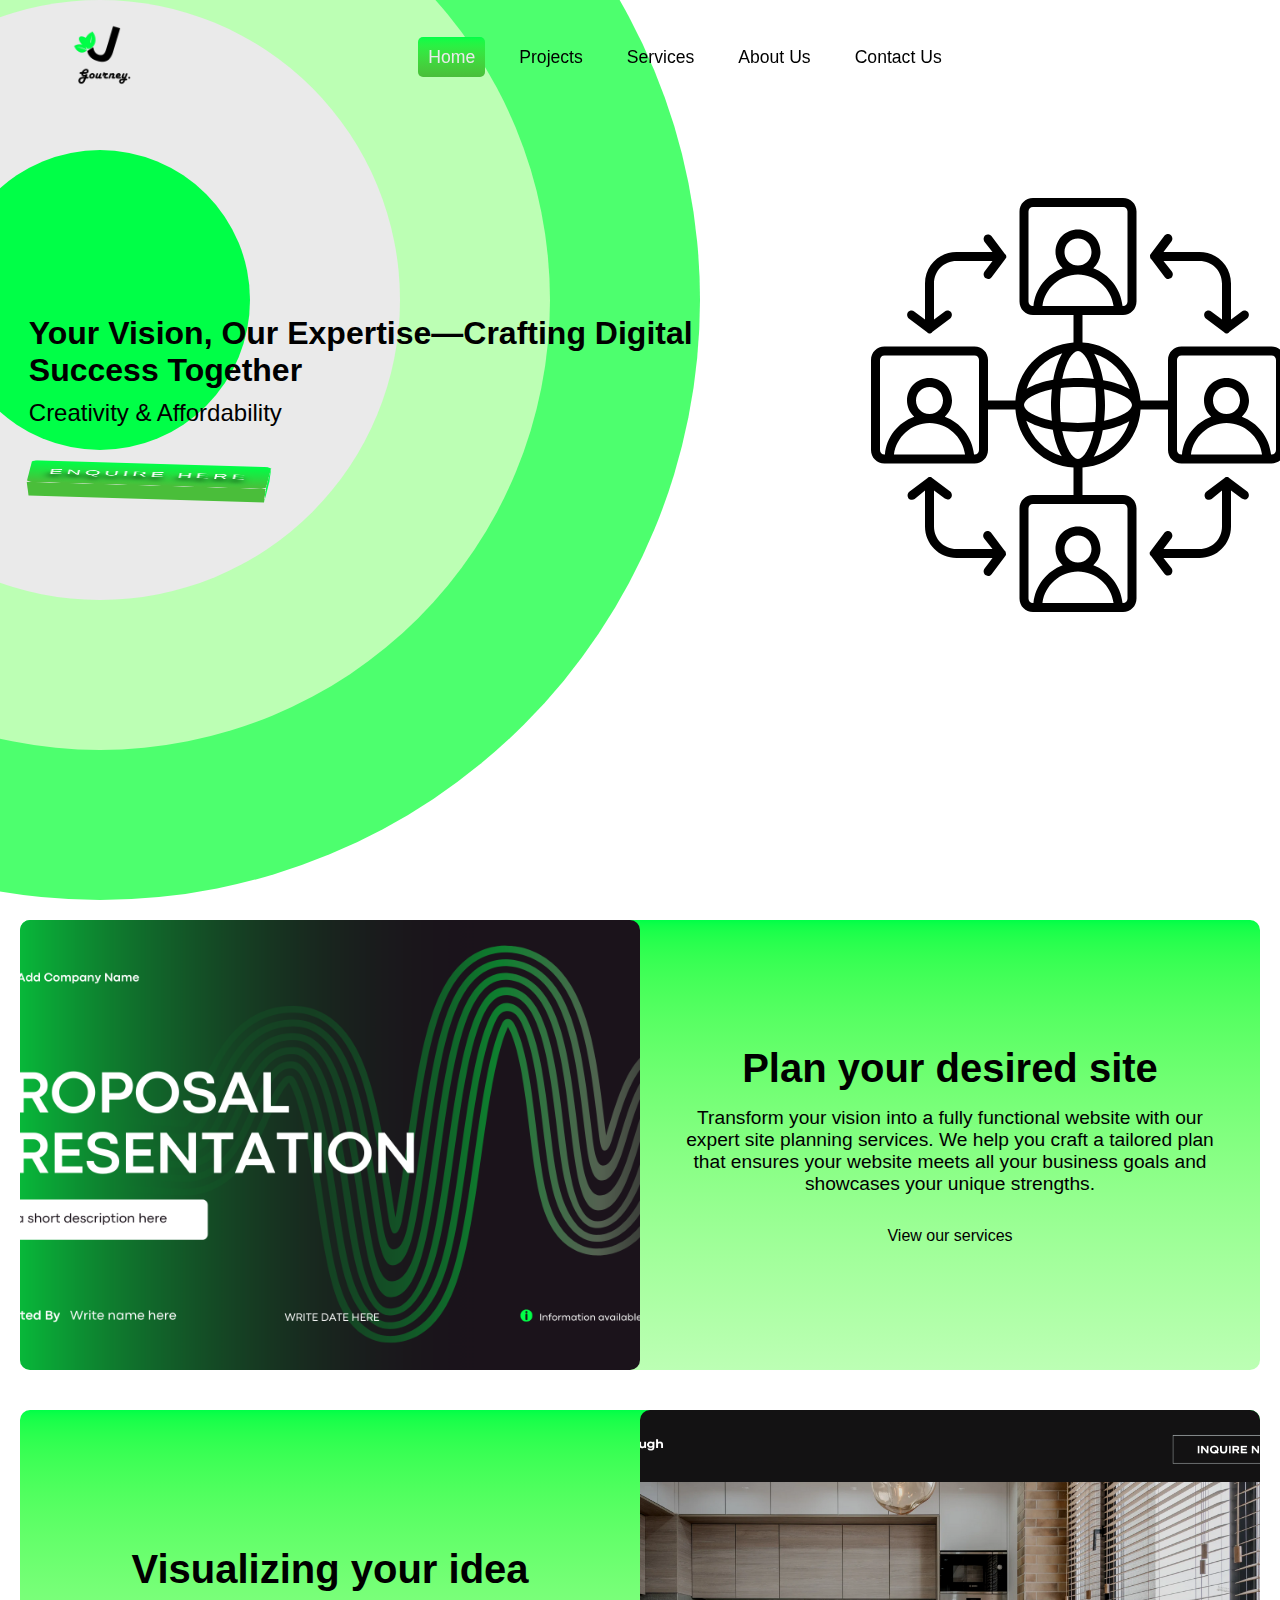
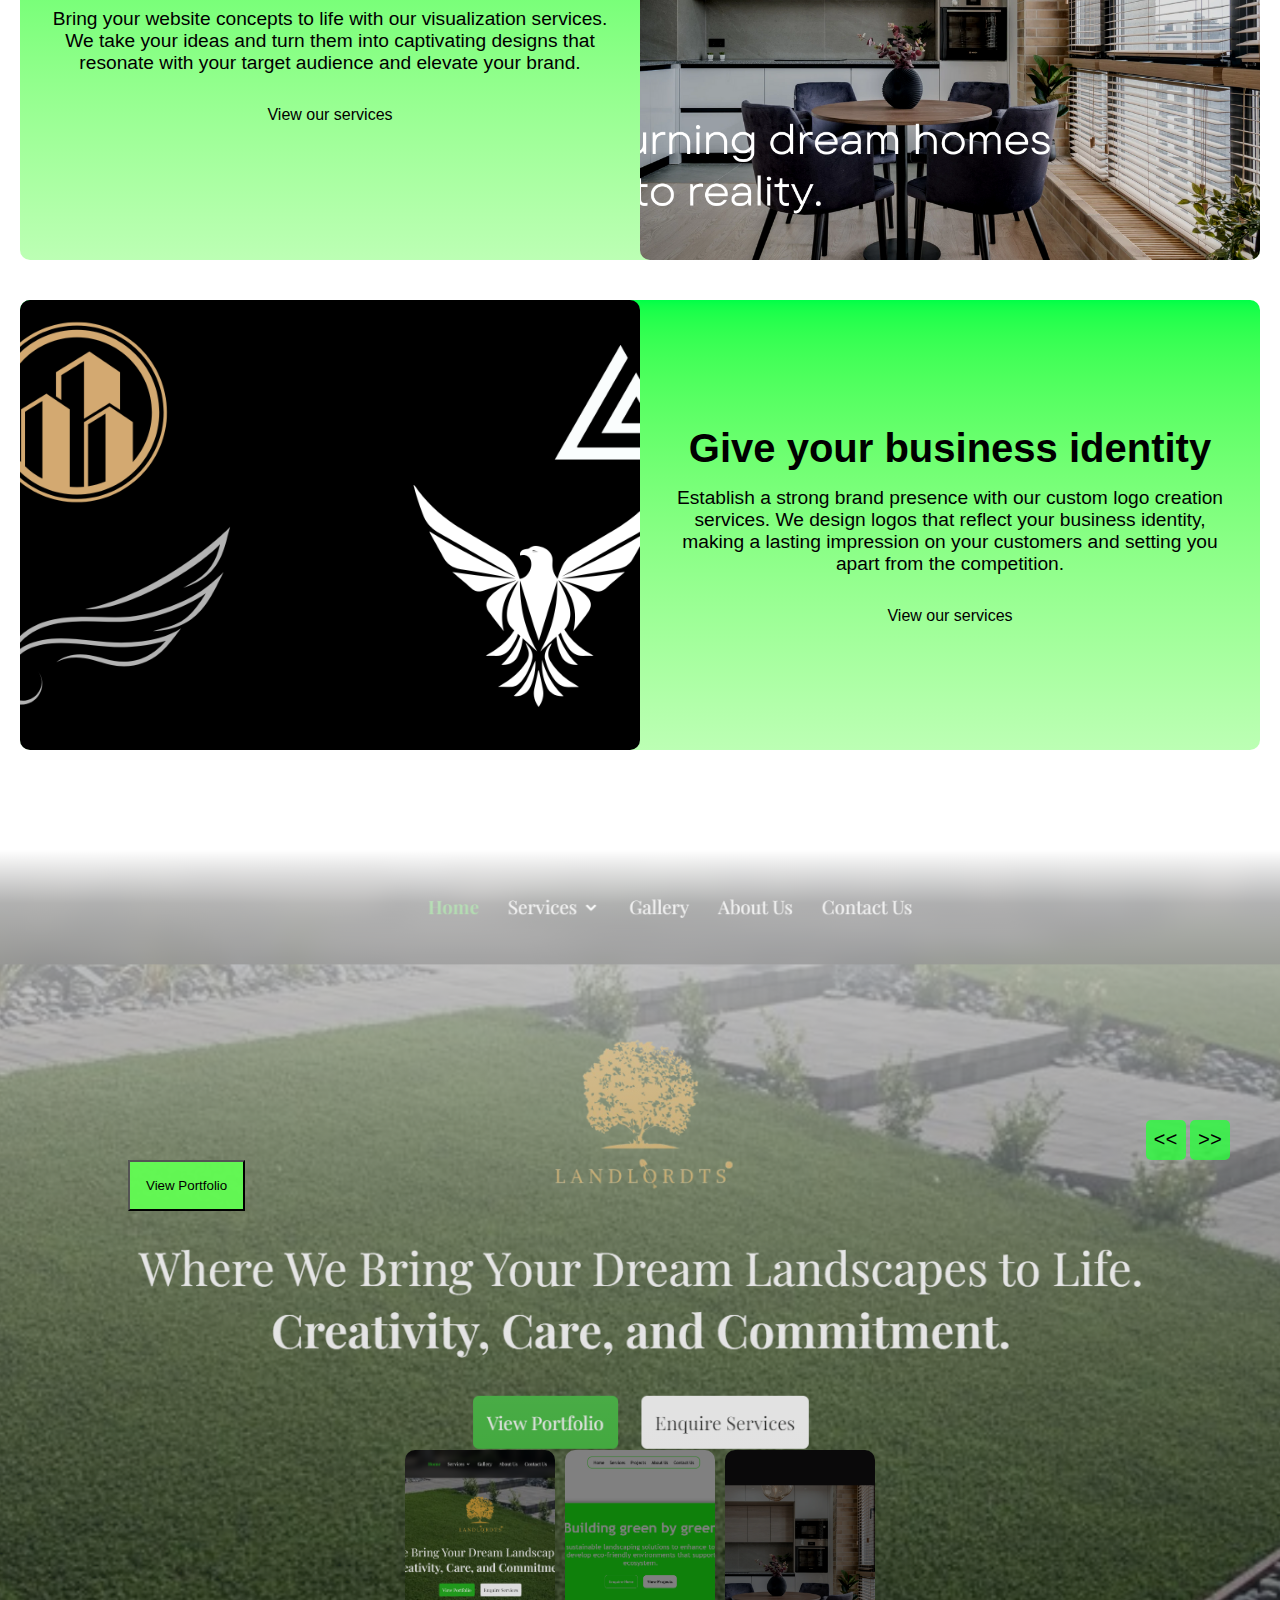
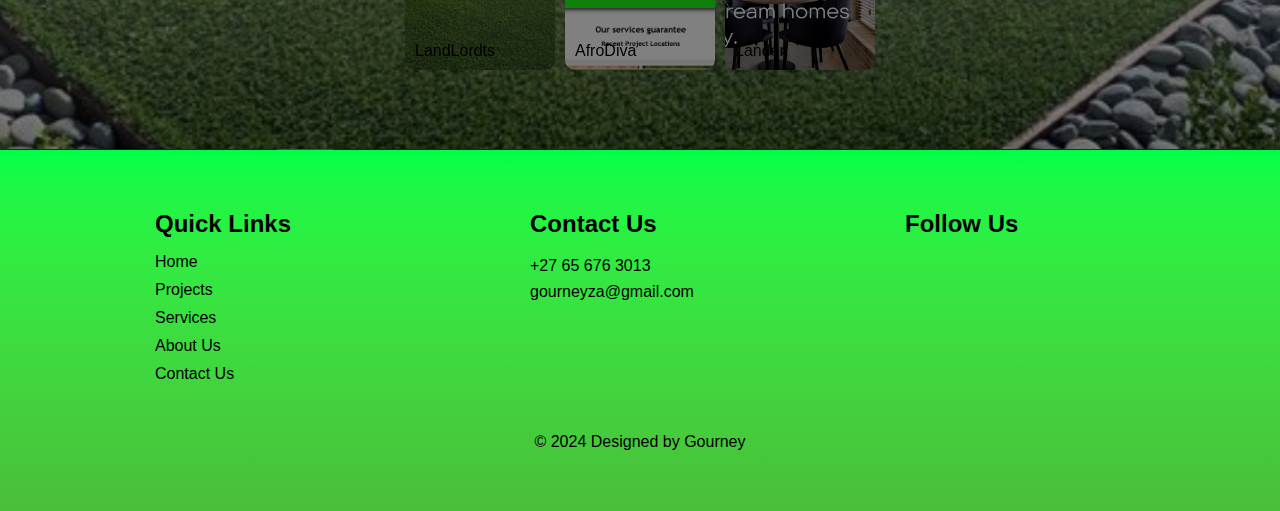
==== index.html @ 9d71a281 "first commit" ====
<!DOCTYPE html>
<html lang="en">

<head>
    <meta charset="UTF-8">
    <meta name="viewport" content="width=device-width, initial-scale=1.0">
    <title>Gourney | Home</title>

    <link rel="stylesheet" href="styles/styles.css">
    <link rel="stylesheet" href="styles/slider.css">
    <link rel="stylesheet" href="styles/circle.css">
    <link rel="shortcut icon" href="/images/favicon.ico" type="image/x-icon">
    <link rel="preconnect" href="https://fonts.googleapis.com">
    <link rel="preconnect" href="https://fonts.gstatic.com" crossorigin>
    <link
        href="https://fonts.googleapis.com/css2?family=Inter:ital,opsz,wght@0,14..32,100..900;1,14..32,100..900&display=swap"
        rel="stylesheet">
    <link rel="stylesheet" href="https://cdnjs.cloudflare.com/ajax/libs/font-awesome/6.6.0/css/all.min.css"
        integrity="sha512-Kc323vGBEqzTmouAECnVceyQqyqdsSiqLQISBL29aUW4U/M7pSPA/gEUZQqv1cwx4OnYxTxve5UMg5GT6L4JJg=="
        crossorigin="anonymous" referrerpolicy="no-referrer" />

</head>

<body>
    <div class="bg-circle">
        <div id="circle-small"></div>
        <div id="circle-medium"></div>
        <div id="circle-large"></div>
        <div id="circle-xlarge"></div>
    </div>


    <header id="navbar">
    </header>

    <section class="hero-section">
        <main>
            <h1>Your Vision, Our Expertise—Crafting Digital <br>Success Together</h1>
            <p>Creativity & Affordability</p>
            <a href="pages/contact.html"><button class="btn">Enquire Here</button></a>
        </main>
        <div class="hero-slide">
            <img src="images/hero-img.svg" alt="">
        </div>
    </section>

    <section>

    </section>
    <section class="offer-section">
        <main class="offer-column">
            <div class="offer-item">
                <img src="images/proposals.png" alt="">
                <div class="offer-text">
                    <h1>Plan your desired site</h1>
                    <p>Transform your vision into a fully functional website with our expert site planning services. We help you craft a tailored plan that ensures your website meets all your business goals and showcases your unique strengths.</p>
                    <div class="offerbtn"><a href="pages/service.html">View our services</a></div>
                </div>
            </div>
            <div class="offer-item">
                <div class="offer-text">
                    <h1>Visualizing your idea</h1>
                    <p>Bring your website concepts to life with our visualization services. We take your ideas and turn them into captivating designs that resonate with your target audience and elevate your brand.</p>
                    <div class="offerbtn"><a href="pages/service.html">View our services</a></div>
                </div>
                <img src="images/1.png" alt="">

            </div>
            <div class="offer-item">
                <img src="images/logocreation.png" alt="">
                <div class="offer-text">
                    <h1>Give your business identity</h1>
                    <p>Establish a strong brand presence with our custom logo creation services. We design logos that reflect your business identity, making a lasting impression on your customers and setting you apart from the competition.</p>
                    <div class="offerbtn"><a href="pages/service.html">View our services</a></div>
                </div>
            </div>

        </main>
    </section>

    <section class="portfolio-section">
        <!-- slider -->

        <div class="slider">
     <!-- list Items -->
            <div class="list">
                <div class="item active">
                    <img src="images/home-slide1.png">
                    <div class="content">
                        <p>Full Stack Website</p>
                        <h2>LandLordts</h2>
                        <a href="pages/projects.html#project-grid-section" style="text-decoration: none; color: black;"><button style="margin-top: 20px; padding: 1rem; background-color: rgba(97, 255, 83, 0.933);">View Portfolio</button></a>
                    </div>
                </div>
                <div class="item">
                    <img src="images/2.png">
                    <div class="content">
                        <p>Standard Website</p>
                        <h2>Lander</h2>
                        <a href="pages/projects.html#project-grid-section" style="text-decoration: none; color: black;"><button style="margin-top: 20px; padding: 1rem; background-color: rgba(97, 255, 83, 0.933);">View Portfolio</button></a>
                    </div>
                </div>
                <div class="item">
                    <img src="images/1.png">
                    <div class="content">
                        <p>Web Design</p>
                        <h2>Winslough</h2>
                        <a href="pages/projects.html#project-grid-section" style="text-decoration: none; color: black;"><button style="margin-top: 20px; padding: 1rem; background-color: rgba(97, 255, 83, 0.933);">View Portfolio</button></a>
                    </div>
                </div>

            </div>
            <!-- button arrows -->
            <div class="arrows">
                <button id="prev"><<</button>
                <button id="next">>></button>
            </div>
            <!-- thumbnail -->
            <div class="thumbnail">
                <div class="item active">
                    <img src="images/home-slide1.png">
                    <div class="content">
                        LandLordts
                    </div>
                </div>
                <div class="item">
                    <img src="images/2.png">
                    <div class="content">
                        AfroDiva
                    </div>
                </div>
                <div class="item">
                    <img src="images/1.png">
                    <div class="content">
                        Lander
                    </div>
                </div>
            
        </div>
    </section>

    <footer id="footer-container" class="site-footer"></footer>

    <script src="components/footer.js"></script>
    <script src="components/menu.js" defer></script>
    <script src="components/navbar.js"></script>
    <script src="components/slider.js"></script>

</body>

</html>
---- styles/styles.css ----
:root {
    --primary: #00000;
    --secondary: #00ff47;
    --color-tan: #bcffb4;
    --color-teal: #4dff6e;
    --color-brown: #000000;
    --color-orange: #eaeaea;
    --color-gold: var(--secondary);
}


* {
    margin: 0;
    padding: 0;
    font-family: 'Gill Sans', 'Gill Sans MT', Calibri, 'Trebuchet MS', sans-serif;
    box-sizing: border-box;
    scroll-behavior: smooth;
}

header {
    width: 100%;
    display: flex;
    top: 0;
    left: 0;
    position: fixed;
    align-items: center;
    justify-content: space-between;
    z-index: 1000;
    padding-inline: 3rem;
}

header > a > img {
    width: 110px;
    height: 110px;
}

.navbar > ul {
    display: flex;
    align-items: center;
    justify-content: space-between;
    list-style: none;
    gap: 1.5rem;
}

.navbar > ul > li > a, .dropbtn { 
    font-size: 1.1rem;
    text-decoration: none;
    color: var(--color-brown);
    padding: 10px;
    text-align: center;
    transition: ease-in-out .1s;
    border-radius: 5px;
}

.nav-bg {
    background-color: #a5a5a525;
    backdrop-filter: blur(20px);
}

.social-icons {
    display: inline-flex;
    gap:20px;
    font-size: 1.5rem;
}

.dropdown {
    position: relative;
    display: inline-flex;
    padding-block: 1rem;
}

.dropdown:hover .dropdown-content {
    display: block;
    margin-top: 3rem;
  }

.dropdown-content {
    display: none;
    position: absolute;
    background-color: #f9f9f9;
    min-width: 300px;
    border-radius: 20px;
    box-shadow: 0px 8px 16px 0px rgba(0,0,0,0.2);
    padding: 30px;
    z-index: 1;
}

.dropbtn:hover .dropdown-content {
    display: block;
}

.dropdown-content > ul {
    list-style: none;
    display: flex;
    flex-direction: column;
    gap: 30px;
}

.dropdown-content > ul > li > a {
    text-decoration: none;
    margin: 10px;
    padding: 10px;
    border-radius: 10px;
    color: var(--primary);
}

.dropdown-content > ul > li > a:hover , .navbar > ul >li >a:hover, .dropbtn:hover{
    background-color: var(--secondary);
    align-items: start;
    color: #f9f9f9;
}

.navbar ul li a.active {
    background: linear-gradient(in lch, var(--secondary), #4abe3a);
    color: var(--color-orange); /* Change this to whatever color you want for the active link */
}

.dropbtn a.active {
    background: linear-gradient(in lch, var(--secondary), var(--color-teal)); /* Change this to whatever color you want for the active link */
}



.hamburger {
    position: absolute;
    transform: translateY(-50%);
    right: 3rem;
    display: none;
}

.bar {
    display: block;
    width: 25px;
    height: 3px;
    margin: 5px auto;
    -webkit-transition: all 0.3s ease-in-out;
    transition: all 0.3s ease-in-out;
    background-color: var(--color-brown);
}

.hero-section {
    display: flex;
    width: 100%;
    min-height: 100vh;
    white-space: wrap;
    z-index: 1;
    padding-inline: 1.8rem;
    overflow: hidden;
}

.hero-section > main {
    padding-top: 35vh;
    z-index: 1;
}

.hero-section > main > h1 {
    font-size: 2rem;
    margin-bottom: 10px;
    font-weight: 700;
}

.hero-section > main > p {
    font-size: 1.5rem;    
}

.hero-slide {
    position: relative;
    padding-top: 20vh;
    padding-inline: 10rem;
}

.hero-slide img{
    position: absolute;
    width: 450px;
}


/**
.package-section {
    width: 100%;
    min-height: 100vh;
}

.package-section > main {
    padding-top: 20vh;
    margin-inline: 1.4rem;
}

.package-grid {
    display: grid;
    grid-template-columns: auto auto auto;
    justify-content: center;
}

.package-grid > div {
    margin: 3rem;
    padding: 4rem;
    background-color: var(--secondary);
    border-radius: 5px;
    filter: drop-shadow(1px 1px 5px);
}**/


.offer-section {
    width: 100%;
    overflow: hidden;
}

.offer-column {
    display: flex;
    flex-direction: column;
}

.offer-item {
    display: inline-flex;
    margin: 20px;
    align-items: center;
    background: linear-gradient(in lch, var(--secondary), var(--color-tan));
    border-radius:10px;
}

.offer-item > img {
    width: 50%;
    height: 50vh;
    margin: 0;
    object-fit: cover;
    border-radius: 10px;
    transition: ease-out .5s;
}

.offer-item > img:hover {
    scale: 1.01;
}

.offer-text {
    text-align: center;
    width: 100%;
    height: 100%;
    padding-inline: 30px;
}

.offer-text h1 {
    font-size: 2.5rem;
    margin-bottom: 1rem;
}

.offer-text p {
    font-size: 1.2rem;
}

.offerbtn {
    margin-top: 2rem;
}

.offerbtn a {
    font-weight: 500;
    color: var(--primary);
    text-decoration: none;
    padding: 12px 15px;
    border-radius: 10px;
    transition: ease-in-out .5s;
}

.offerbtn a:hover {
    background-color: var(--color-orange);
}


/* From Uiverse.io by mobinkakei */ 
.btn { 
    --color1: var(--secondary);
    --color2: #4abe3a;
    perspective: 1000px;
    padding: 1em 1em;
    margin-top: 1rem;
    background: linear-gradient(var(--color1), var(--color2));
    border: none;
    outline: none;
    border-radius: 5px;
    font-size: 20px;
    text-transform: uppercase;
    letter-spacing: 4px;
    color: #fff;
    text-shadow: 0 10px 10px #000;
    cursor: pointer;
    transform: rotateX(70deg) rotateZ(5deg);
    transform-style: preserve-3d;
    transition: transform 0.5s;
  }
  
  .btn::before {
    content: "";
    width: 100%;
    height: 15px;
    background-color: var(--color2);
    position: absolute;
    bottom: 0;
    right: 0;
    transform: rotateX(90deg);
    transform-origin: bottom;
  }
  
  .btn::after {
    content: "";
    width: 15px;
    height: 100%;
    background-color: var(--color1);
    position: absolute;
    top: 0;
    right: 0;
    transform: rotateY(-90deg);
    transform-origin: right;
  }
  
  .btn:hover {
    transform: rotateX(30deg) rotateZ(0);
  }

  .project-section {
    display: flex;
    background: linear-gradient(var(--secondary) , var(--color-orange));
    width: 100%;
    min-height: 100vh;
    z-index: 1;
    padding-inline: 1.4rem;
    overflow: hidden;
  }


  .project-section > main{
    z-index: 1;
    overflow: hidden;
    display: inline-flex;
    padding-top: 0px;
    padding-inline: 5rem;
    transform-style: preserve-3d;
    
}

.project-text {
    display: flex;
    flex-direction: column;
    align-items: center;
    gap: 1rem;
    padding-top: 250px;
    margin-left: 2.3rem;
    text-align: center;
}

.project-text > h1 {
    font-size: 2.5rem;
}

.project-grid {
    display: grid;
    grid-template-columns: auto auto auto;
}

.project-grid > img {
    width: 100%;
}

.row {
    margin-right: 4.3rem;
}

.arrow-circle {
    width: 50px;
    align-items: center;
    margin-top: 20px;
    height: 50px;
    outline: none;
    border-radius: 100%;
    background-color: var(--secondary);
}

.portfolio-section {
    min-height: 100vh;
    width: 100%;
}

/* Additional Styling for About Section */
.about-section {
    padding-top: 20vh;
    padding-bottom: 10vh;
    padding-inline: 3rem;
    width: 100%;
    margin: auto;
    background: linear-gradient(var(--secondary) , var(--color-orange));

    border-radius: 8px;
    box-shadow: 0px 4px 12px rgba(0, 0, 0, 0.1);
}

.about-section h2 {
    font-size: 32px;
    color: #000000;
    margin-bottom: 20px;
    border-bottom: 4px solid var(--color-orange);
    mix-blend-mode: hard-light;
    padding-bottom: 10px;
}

.about-section p {
    font-size: 18px;
    color: #000000;
    line-height: 1.8;
    margin-bottom: 20px;
}

.about-section ul {
    list-style-type: disc;
    padding-left: 20px;
    margin-bottom: 20px;
}

.about-section ul li {
    font-size: 18px;
    margin-bottom: 10px;
    color: #000000;
}

/* Link and Button Styling */
.about-section a {
    color: var(--color-brown);
    text-decoration: none;
    transition: color 0.3s ease;
}

.about-section a:hover {
    color: var(--color-brown);
}

/* Services Section Styling */
.services-section {
    padding-top: 18vh;
    padding-inline: 3rem;
    width: 100%;
    margin: auto;
    text-align: center;
    white-space: wrap;
}

.services-section h1 {
    font-size: 48px;
    color: #000000;
    margin-bottom: 20px;
}

.services-section p {
    font-size: 18px;
    color: #121212;
    margin-bottom: 40px;
    line-height: 1.8;
}

.service-column {
    display: flex;
    flex-direction: column;
    align-items: center;
    text-align: left;
    gap: 50px;
}

.service-item {
    display: inline-flex;
    gap: 5rem;
    align-items: center;
    background-color: var(--color-orange);
    justify-content: space-evenly;
    padding: 1.2rem;
    border-radius: 10px;
    flex-wrap: wrap;
    width: 50%;
    
}
.service-item i {
    background-color: var(--color-teal);
    padding: 1.5rem;
    border-radius: 100%;
}

.service-item div {
    margin: 1rem;
}

.service-item h2 {
    padding: .5rem;
    border-radius: .5rem;
    background-color: var(--color-teal);
    margin-bottom: 10px;
}

.service-item span {
    padding-left: 5px;
}

.service-item ul {
    padding-top: 10px;
    padding-left: 2rem;
}
/* Pricing Section Styling */
.pricing-section {
    padding-block: 15vh;
    padding-inline: 3rem;
    width: 100%;
    background: transparent;
    margin: auto;
    text-align: center;
}

.pricing-section h1 {
    font-size: 48px;
    color: #000000;
    margin-bottom: 20px;
}

.pricing-section p {
    font-size: 18px;
    color: #080808;
    margin-bottom: 40px;
    line-height: 1.8;
}

/* Grid Layout for Pricing */
.pricing-grid {
    display: grid;
    grid-template-columns: repeat(auto-fit, minmax(250px, 1fr));
    gap: 20px;
}

.pricing-item {
    background-color: #fff;
    padding: 30px;
    border-radius: 8px;
    box-shadow: 0px 4px 12px rgba(0, 0, 0, 0.1);
    transition: transform 0.3s ease, box-shadow 0.3s ease;
}

.pricing-item:hover {
    transform: translateY(-10px);
    box-shadow: 0px 8px 24px rgba(0, 0, 0, 0.2);
}

.pricing-item h2 {
    font-size: 28px;
    color: #2c3e50;
    margin-bottom: 15px;
}

.pricing-item .price {
    font-size: 36px;
    color: var(--secondary);
    margin-bottom: 15px;
}

.pricing-item ul {
    list-style-type: none;
    padding: 0;
    margin-bottom: 30px;
}

.pricing-item ul li {
    font-size: 16px;
    color: #0a0a0a;
    margin-bottom: 10px;
}

.pricing-item .btn {
    background-color: var(--secondary);
    color: white;
    padding: 10px 20px;
    border-radius: 5px;
    text-decoration: none;
    font-size: 16px;
    transition: background-color 0.3s ease;
}

.pricing-item .btn:hover {
    background-color: var(--color-teal);
}

.contact-container {
    width: 100%;
    padding-inline: 1rem;
}

.contact-title {
    padding-top: 20vh;
    text-align: center;
    width: 100%;
}

.name-div {
    display: inline-flex; gap: 20px;
}

.name-div > .contact-item > input {
    padding-inline-end: 3rem;
}

.contact-item {
    display: flex;
    flex-direction: column;
    gap: 10px;
    margin-top: 10px;
}

.contact-item input {
    padding: 10px 35px 10px 5px;
    border-radius: 5px;
}

.contact-item > textarea {
    width: 100%;
    height: 20vh;
    resize: none;
    padding: 10px;
}

.contact-row{
    padding-top: 5vh;
    display: flex;
    justify-content: space-evenly;
    gap: 2rem;
    margin-block: 2rem;
    width: 100%;
    font-family: 'Franklin Gothic Medium', 'Arial Narrow', Arial, sans-serif;
}

.contact-left {
    background-color: var(--color-orange);
    padding: 5vh;
    border-radius: 5px;
    width: 50%;
    filter: drop-shadow( 3px 3px 10px #0a0a0a);
}

.contact-right {
    display: flex;
    flex-direction: column;
    gap: 20px;
    padding: 5vh;
    border-radius: 5px;
    background-color: var(--color-teal);
    filter: drop-shadow(1px 1px 10px);
}


.site-footer {
    background: linear-gradient(in lch, var(--secondary), #4abe3a);
    color: var(--primary);
    padding: 40px 0;
    font-family: var(--font-main);
}

.footer-content {
    display: flex;
    justify-content: space-evenly;
    width: 100%;
    margin: 0 auto;
    padding: 0 20px;
    flex-wrap: wrap;
}

.footer-section {
    margin: 20px;
    min-width: 220px;
    bottom: 0;
}

.footer-section h3 {
    font-family: var(--font-secondary);
    margin-bottom: 15px;
    font-size: 24px;
    color: var(--primary);
}

.footer-section p {
    color: #000000;
    line-height: 1.6;
}

.footer-section ul {
    list-style: none;
    padding: 0;
}

.footer-section ul li {
    margin-bottom: 10px;
}

.footer-section ul li a {
    color: var(--primary);
    text-decoration: none;
    transition: color 0.3s ease;
}

.footer-section ul li a:hover {
    color: var(--card);
}

.footer-section .social a {
    color: var(--primary);
    font-size: 20px;
    margin-right: 15px;
    transition: color 0.3s ease;
}

.footer-section .social a:hover {
    color: #909090;
}

.footer-bottom {
    text-align: center;
    padding: 20px;
    background-color: var(--primary);
    color: var(--primary);
}

.footer-bottom p {
    margin: 0;
    font-size: 16px;
}


.footer-section.social > a {
    text-decoration: none;
    color: var(--primary);
    font-size: 20px;
    margin-left: 10px;
}


@media (max-width: 1000px) {
    header {
        height: 100px;
    }
    .hero-section {
        display: flex;
        overflow: hidden;
        text-align: center;
    }

    .navbar > ul {
        position: fixed;
        left: -100%;
        top: 5rem;
        flex-direction: column;
        background-color: #000000;
        width: 100%;
        margin-top: 20px;
        backdrop-filter: blur(20px);
        padding-top: 1rem;
        padding-bottom: 20px;
        text-align: center;
        transition: 0.3s;
    }

    .navbar > ul > li > a , .dropbtn{
        color: var(--color-orange);
    }

    .dropdown {
        padding-block: 0;
    }

    .dropdown:hover .dropdown-content {
        display: none
      }

    .navbar > ul.active {
        left: 0;
    }

    .navbar > ul > li {
        margin: 1rem 0;
    }

    .social-icons {
        display: none;
    }

    .hamburger {
        display: block;
        cursor: pointer;
    }

    .hamburger.active .bar:nth-child(2) {
        opacity: 0;
    }

    .hamburger.active .bar:nth-child(1) {
        -webkit-transform: translateY(8px) rotate(45deg);
        transform: translateY(8px) rotate(45deg);
    }

    .hamburger.active .bar:nth-child(3) {
        -webkit-transform: translateY(-8px) rotate(-45deg);
        transform: translateY(-8px) rotate(-45deg);
    }

    .hero-section {
        justify-content: center;
    }

    .hero-slide {
        display: none;
    }

    .btn {
        transform: rotateX(0deg) rotateZ(0deg);
        scale: .7;
    }

    .offer-item {
        padding: 2rem;
        border-radius: 1rem;
    }

    .offer-item:hover {
        scale: 1.01;
    }

    .offer-item > img {
       display: none;
    }

    .project-section {
        justify-content: center;
    }

    .project-section > main {
        padding-inline: 0;
    }
    .project-text {
        margin-left: 0;
    }

    .project-grid {
        display: grid;
        grid-template-columns: auto;
        gap: 10px;
        width: 100%;
    }

    .service-item {

        flex-wrap: wrap;
        width: 100%;
        
    }

    .contact-row {
        flex-direction: column;
    }

    .contact-left {
        width: 100%;
    }

    .item.active > p , h2 {
        font-size: 2rem;
    }
}
---- styles/slider.css ----
/* css slider */
.slider{
    min-height: 100vh;
    margin-top: 5rem;
    position: relative;
}
.slider .list .item{
    position: absolute;
    inset: 0 0 0 0;
    overflow: hidden;
    opacity: 0;
    transition: .5s;
}
.slider .list .item img{
    width: 100%;
    height: 100%;
    object-fit: cover;
}
.slider .list .item::after{
    content: '';
    width: 100%;
    height: 100%;
    position: absolute;
    left: 0;
    padding-inline: 2rem;
    bottom: 0;
    background-image: linear-gradient(
        to bottom, #ffffff, 10rem , transparent
    );
}
.slider .list .item .content{
    position: absolute;
    left: 10%;
    top: 20%;
    width: 500px;
    max-width: 80%;
    z-index: 1;
}
.slider .list .item .content p:nth-child(1){
    text-transform: uppercase;
    letter-spacing: 10px;
}
.slider .list .item .content h2{
    font-size: 80px;
    margin: 0;
} 
.slider .list .item.active{
    opacity: 1;
    z-index: 10;
}
@keyframes showContent {
    to{
        transform: translateY(0);
        filter: blur(0);
        opacity: 1;
    }
}
.slider .list .item.active p:nth-child(1),
.slider .list .item.active h2,
.slider .list .item.active a > button:nth-child(3){
    transform: translateY(30px);
    filter: blur(20px);
    opacity: 0;
    animation: showContent .5s .7s ease-in-out 1 forwards;
}
.slider .list .item.active h2{
    animation-delay: 1s;
}
.slider .list .item.active p:nth-child(3){
    animation-duration: 1.3s;
}
.arrows{
    position: absolute;
    top: 30%;
    right: 50px;
    z-index: 100;
}
.arrows button{
    background-color: rgba(40, 255, 58, 0.777);
    border: none;
    font-family: monospace;
    width: 40px;
    height: 40px;
    border-radius: 5px;
    font-size: x-large;
    color: #000000;
    transition: .5s;
}
.arrows button:hover{
    background-color: #9d9d9d95;
    color: black;
}
.thumbnail{
    position: absolute;
    bottom: 50px;
    z-index: 11;
    display: flex;
    gap: 10px;
    width: 100%;
    height: 250px;
    padding: 0 50px;
    box-sizing: border-box;
    overflow: auto;
    justify-content: center;
}
.thumbnail::-webkit-scrollbar{
    width: 0;
}
.thumbnail .item{
    width: 150px;
    height: 220px;
    filter: brightness(.5);
    transition: .5s;
    flex-shrink: 0;
}
.thumbnail .item img{
    width: 100%;
    height: 100%;
    object-fit: cover;
    border-radius: 10px;
}
.thumbnail .item.active{
    filter: brightness(1);
}
.thumbnail .item .content{
    position: absolute;
    inset: auto 10px 10px 10px;
}

@media screen and (max-width: 678px) {
    .thumbnail{
        justify-content: start;
    }
    .slider .list .item .content h2{
        font-size: 60px;
    }
    .arrows{
        top: 10%;
    }
}
---- styles/circle.css ----
#circle-small {
    -webkit-animation: circle-small-scale 3s ease-in-out infinite alternate;
    animation: circle-small-scale 3s ease-in-out infinite alternate;
	animation-timing-function: cubic-bezier(.6, 0, .4, 1);
	animation-delay: 0s;
	position: absolute;
    overflow: hidden;
	top: 150px;
	left: -50px;
    background: var(--color-gold);
    width: 300px;
    height: 300px;
    border-radius: 50%;
    opacity: 1;
  z-index:-1;
}

#circle-small img{
  width: 300px;
  height: 300px;
  -webkit-animation: none; 
  animation: none;
  animation-timing-function: none;

}

#circle-medium {
    -webkit-animation: circle-small-scale 3s ease-in-out infinite alternate;
    animation: circle-small-scale 3s ease-in-out infinite alternate;
	animation-timing-function: cubic-bezier(.6, 0, .4, 1);
	animation-delay: 0.3s;
	position: absolute;
	top: 0px;
	left: -200px;
    background: var(--color-orange);
    width: 600px;
    height: 600px;
    border-radius: 50%;
    opacity: 1;
  z-index:-2;
}

#circle-large {
    -webkit-animation: circle-small-scale 3s ease-in-out infinite alternate;
    animation: circle-small-scale 3s ease-in-out infinite alternate;
	animation-timing-function: cubic-bezier(.6, 0, .4, 1);
	animation-delay: 0.6s;
	position: absolute;
	top: -150px;
	left: -350px;
    background: var(--color-tan);
    width: 900px;
    height: 900px;
    border-radius: 50%;
    opacity: 1;
  z-index:-3;
}

#circle-xlarge {
    -webkit-animation: circle-small-scale 3s ease-in-out infinite alternate;
    animation: circle-small-scale 3s ease-in-out infinite alternate;
	animation-timing-function: cubic-bezier(.6, 0, .4, 1);
	animation-delay: 0.9s;
	position: absolute;
	top: -300px;
	left: -500px;
    background: var(--color-teal);
    width: 1200px;
    height: 1200px;
    border-radius: 50%;
    opacity: 1;
    z-index:-4;
}

#circle-xxlarge {
    -webkit-animation: circle-small-scale 3s ease-in-out infinite alternate;
    animation: circle-small-scale 3s ease-in-out infinite alternate;
	animation-timing-function: cubic-bezier(.6, 0, .4, 1);
	animation-delay: 1.2s;
	position: absolute;
	top: -450px;
	left: -650px;
    background: var(--color-brown);
    width: 1500px;
    height: 1500px;
    border-radius: 50%;
    opacity: 1;
    z-index:-5;
}

@-webkit-keyframes circle-small-scale {
    0% {
        
        -webkit-transform: scale(1.0);
    }
    100% {
        -webkit-transform: scale(1.1);
    }
}

@keyframes circle-small-scale {
    0% {
        transform: scale(1.0);
    }
    100% {
        transform: scale(1.1);
    }
}

@media (max-width: 1000px) {
    .bg-circle {
        scale: 55%;
        position: absolute;
        top: 30vh;
        left: 0;
        z-index: -1;
    }

    
}
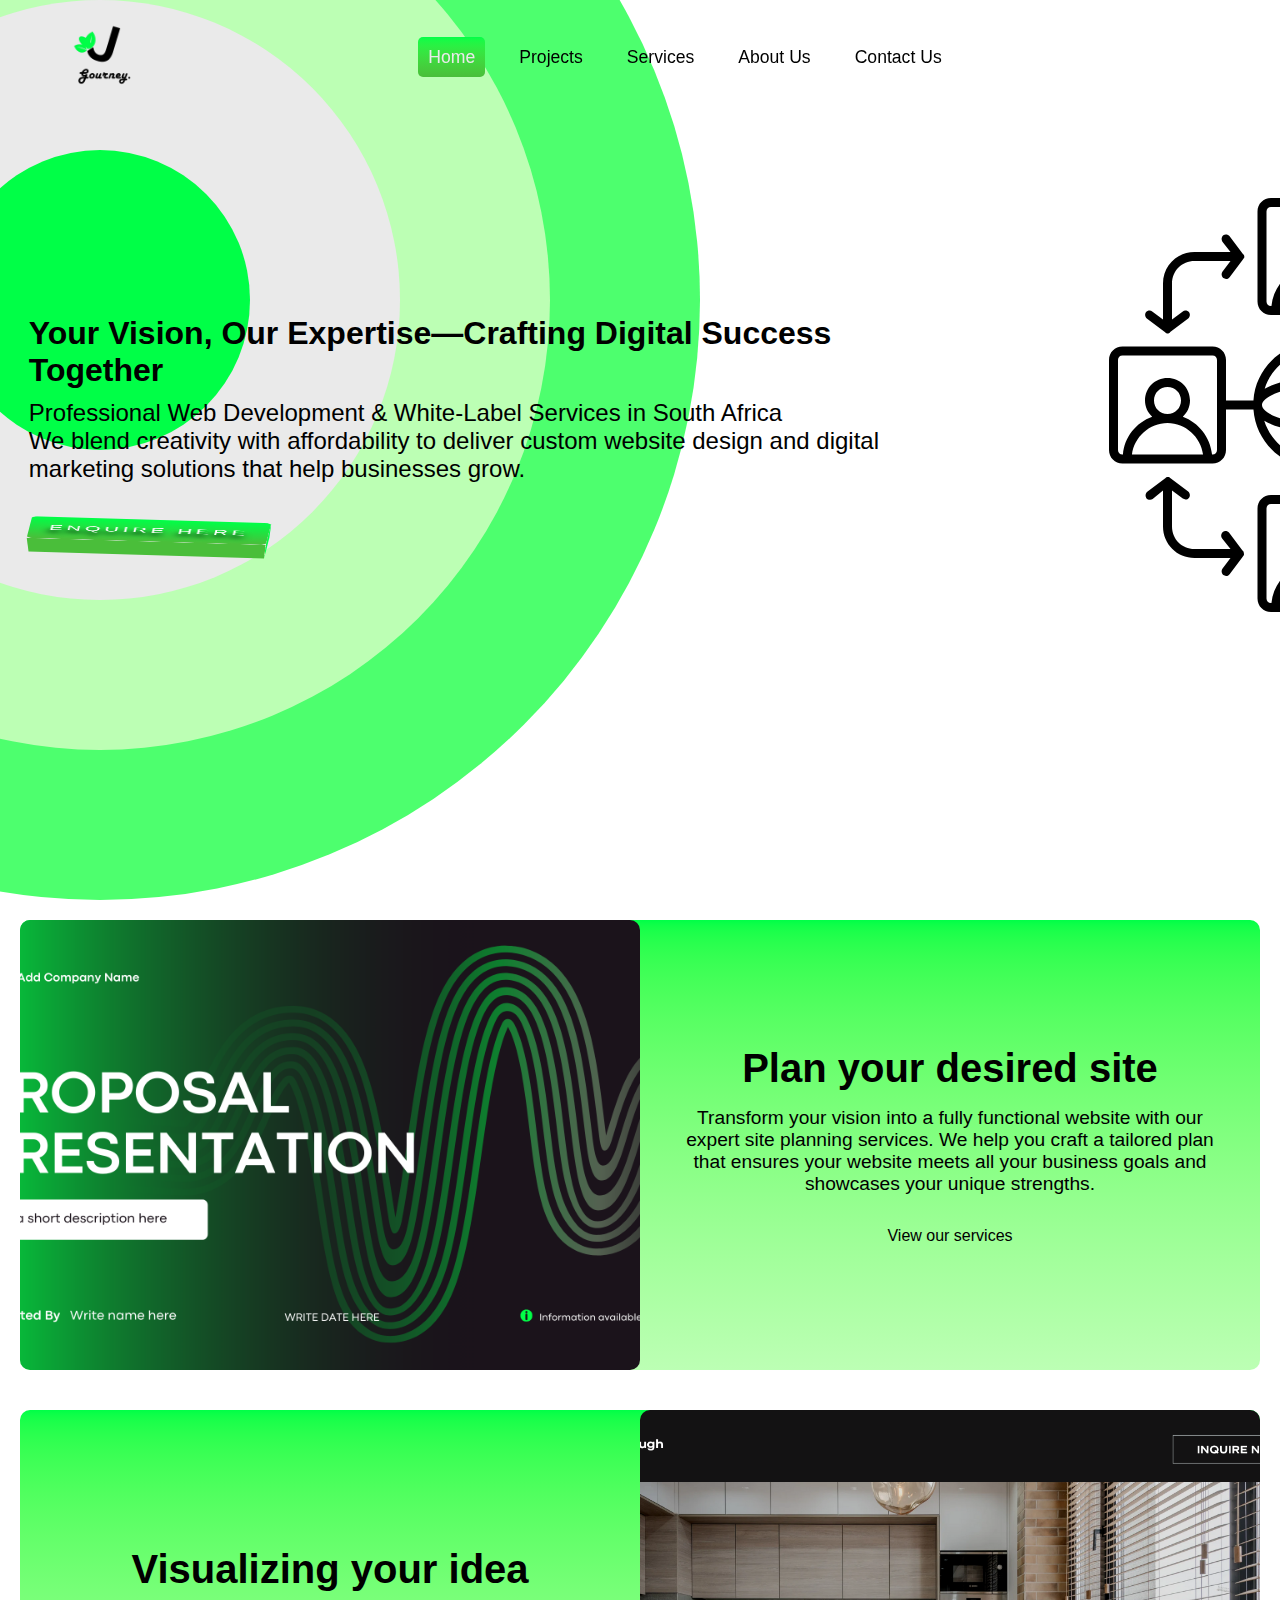
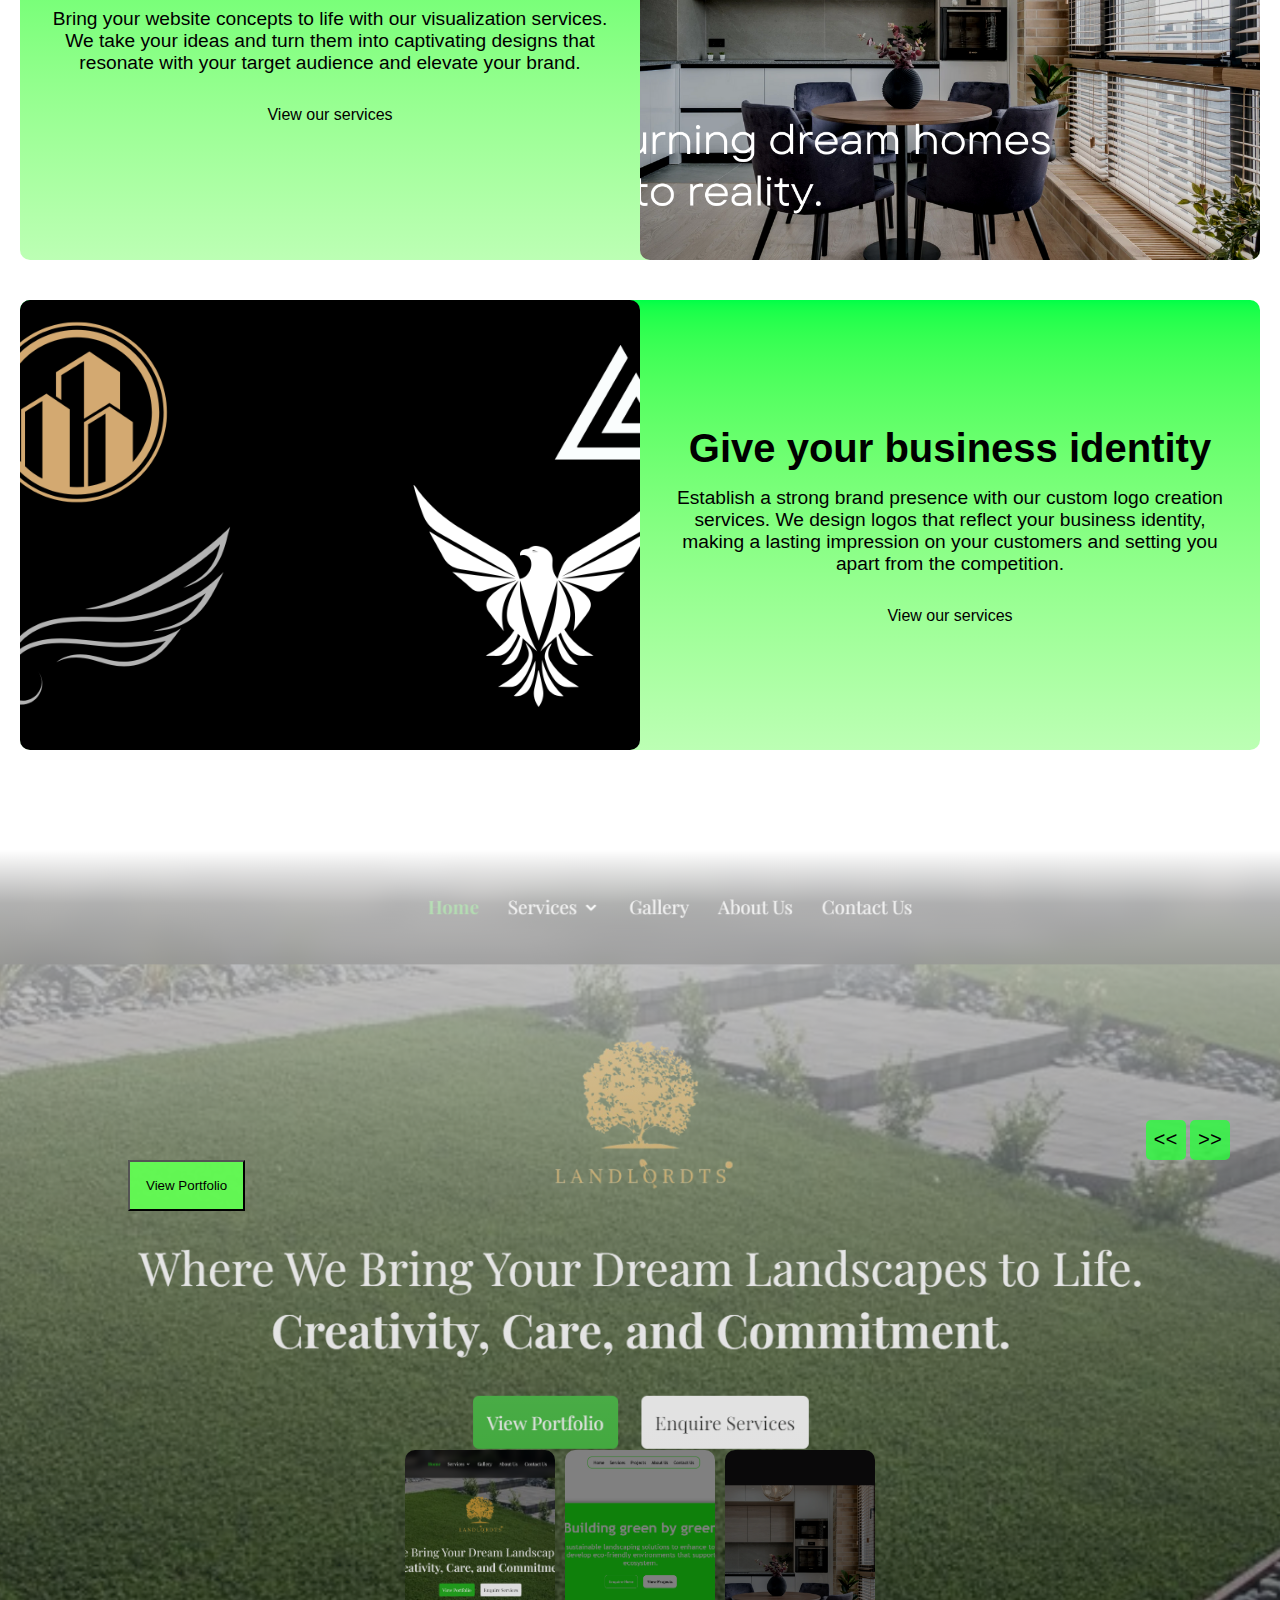
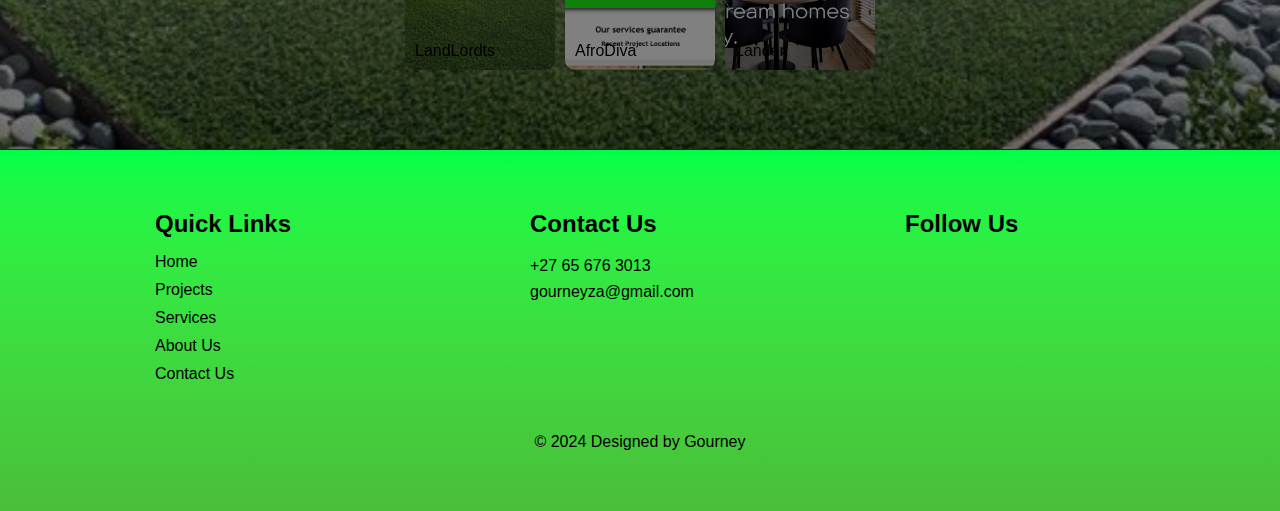
==== commit 6ee4818f: "Update Commit" ====
--- a/index.html
+++ b/index.html
@@ -3,13 +3,14 @@
 
 <head>
     <meta charset="UTF-8">
-    <meta name="viewport" content="width=device-width, initial-scale=1.0">
+    <meta name="viewport" content="width=device-width, initial-scale=1.0"/>
+    <meta name="description" content="Gourney ZA offers expert web development and white-label marketing services for businesses in South Africa. Specializing in custom website creation, SEO optimization, and digital marketing solutions, we deliver scalable, cost-effective strategies for medical offices, small businesses, and more. Enhance your online presence with tailored web design and marketing solutions. Contact us today at 0656763013 for professional white-label services that grow your business."/>
     <title>Gourney | Home</title>
 
     <link rel="stylesheet" href="styles/styles.css">
     <link rel="stylesheet" href="styles/slider.css">
     <link rel="stylesheet" href="styles/circle.css">
-    <link rel="shortcut icon" href="/images/favicon.ico" type="image/x-icon">
+    <link rel="shortcut icon" href="favicon.ico" type="x-icon">
     <link rel="preconnect" href="https://fonts.googleapis.com">
     <link rel="preconnect" href="https://fonts.gstatic.com" crossorigin>
     <link
@@ -35,9 +36,10 @@
 
     <section class="hero-section">
         <main>
-            <h1>Your Vision, Our Expertise—Crafting Digital <br>Success Together</h1>
-            <p>Creativity & Affordability</p>
-            <a href="pages/contact.html"><button class="btn">Enquire Here</button></a>
+            <h1>Your Vision, Our Expertise—Crafting Digital Success Together</h1>
+            <p>Professional Web Development & White-Label Services in South Africa</p>
+            <p>We blend creativity with affordability to deliver custom website design and digital marketing solutions that help businesses grow.</p>
+            <a href="contact.html"><button class="btn">Enquire Here</button></a>
         </main>
         <div class="hero-slide">
             <img src="images/hero-img.svg" alt="">
@@ -54,14 +56,14 @@
                 <div class="offer-text">
                     <h1>Plan your desired site</h1>
                     <p>Transform your vision into a fully functional website with our expert site planning services. We help you craft a tailored plan that ensures your website meets all your business goals and showcases your unique strengths.</p>
-                    <div class="offerbtn"><a href="pages/service.html">View our services</a></div>
+                    <div class="offerbtn"><a href="service.html">View our services</a></div>
                 </div>
             </div>
             <div class="offer-item">
                 <div class="offer-text">
                     <h1>Visualizing your idea</h1>
                     <p>Bring your website concepts to life with our visualization services. We take your ideas and turn them into captivating designs that resonate with your target audience and elevate your brand.</p>
-                    <div class="offerbtn"><a href="pages/service.html">View our services</a></div>
+                    <div class="offerbtn"><a href="service.html">View our services</a></div>
                 </div>
                 <img src="images/1.png" alt="">
 
@@ -71,7 +73,7 @@
                 <div class="offer-text">
                     <h1>Give your business identity</h1>
                     <p>Establish a strong brand presence with our custom logo creation services. We design logos that reflect your business identity, making a lasting impression on your customers and setting you apart from the competition.</p>
-                    <div class="offerbtn"><a href="pages/service.html">View our services</a></div>
+                    <div class="offerbtn"><a href="service.html">View our services</a></div>
                 </div>
             </div>
 
@@ -89,7 +91,7 @@
                     <div class="content">
                         <p>Full Stack Website</p>
                         <h2>LandLordts</h2>
-                        <a href="pages/projects.html#project-grid-section" style="text-decoration: none; color: black;"><button style="margin-top: 20px; padding: 1rem; background-color: rgba(97, 255, 83, 0.933);">View Portfolio</button></a>
+                        <a href="projects.html#project-grid-section" style="text-decoration: none; color: black;"><button style="margin-top: 20px; padding: 1rem; background-color: rgba(97, 255, 83, 0.933);">View Portfolio</button></a>
                     </div>
                 </div>
                 <div class="item">
@@ -97,7 +99,7 @@
                     <div class="content">
                         <p>Standard Website</p>
                         <h2>Lander</h2>
-                        <a href="pages/projects.html#project-grid-section" style="text-decoration: none; color: black;"><button style="margin-top: 20px; padding: 1rem; background-color: rgba(97, 255, 83, 0.933);">View Portfolio</button></a>
+                        <a href="projects.html#project-grid-section" style="text-decoration: none; color: black;"><button style="margin-top: 20px; padding: 1rem; background-color: rgba(97, 255, 83, 0.933);">View Portfolio</button></a>
                     </div>
                 </div>
                 <div class="item">
@@ -105,7 +107,7 @@
                     <div class="content">
                         <p>Web Design</p>
                         <h2>Winslough</h2>
-                        <a href="pages/projects.html#project-grid-section" style="text-decoration: none; color: black;"><button style="margin-top: 20px; padding: 1rem; background-color: rgba(97, 255, 83, 0.933);">View Portfolio</button></a>
+                        <a href="projects.html#project-grid-section" style="text-decoration: none; color: black;"><button style="margin-top: 20px; padding: 1rem; background-color: rgba(97, 255, 83, 0.933);">View Portfolio</button></a>
                     </div>
                 </div>
 
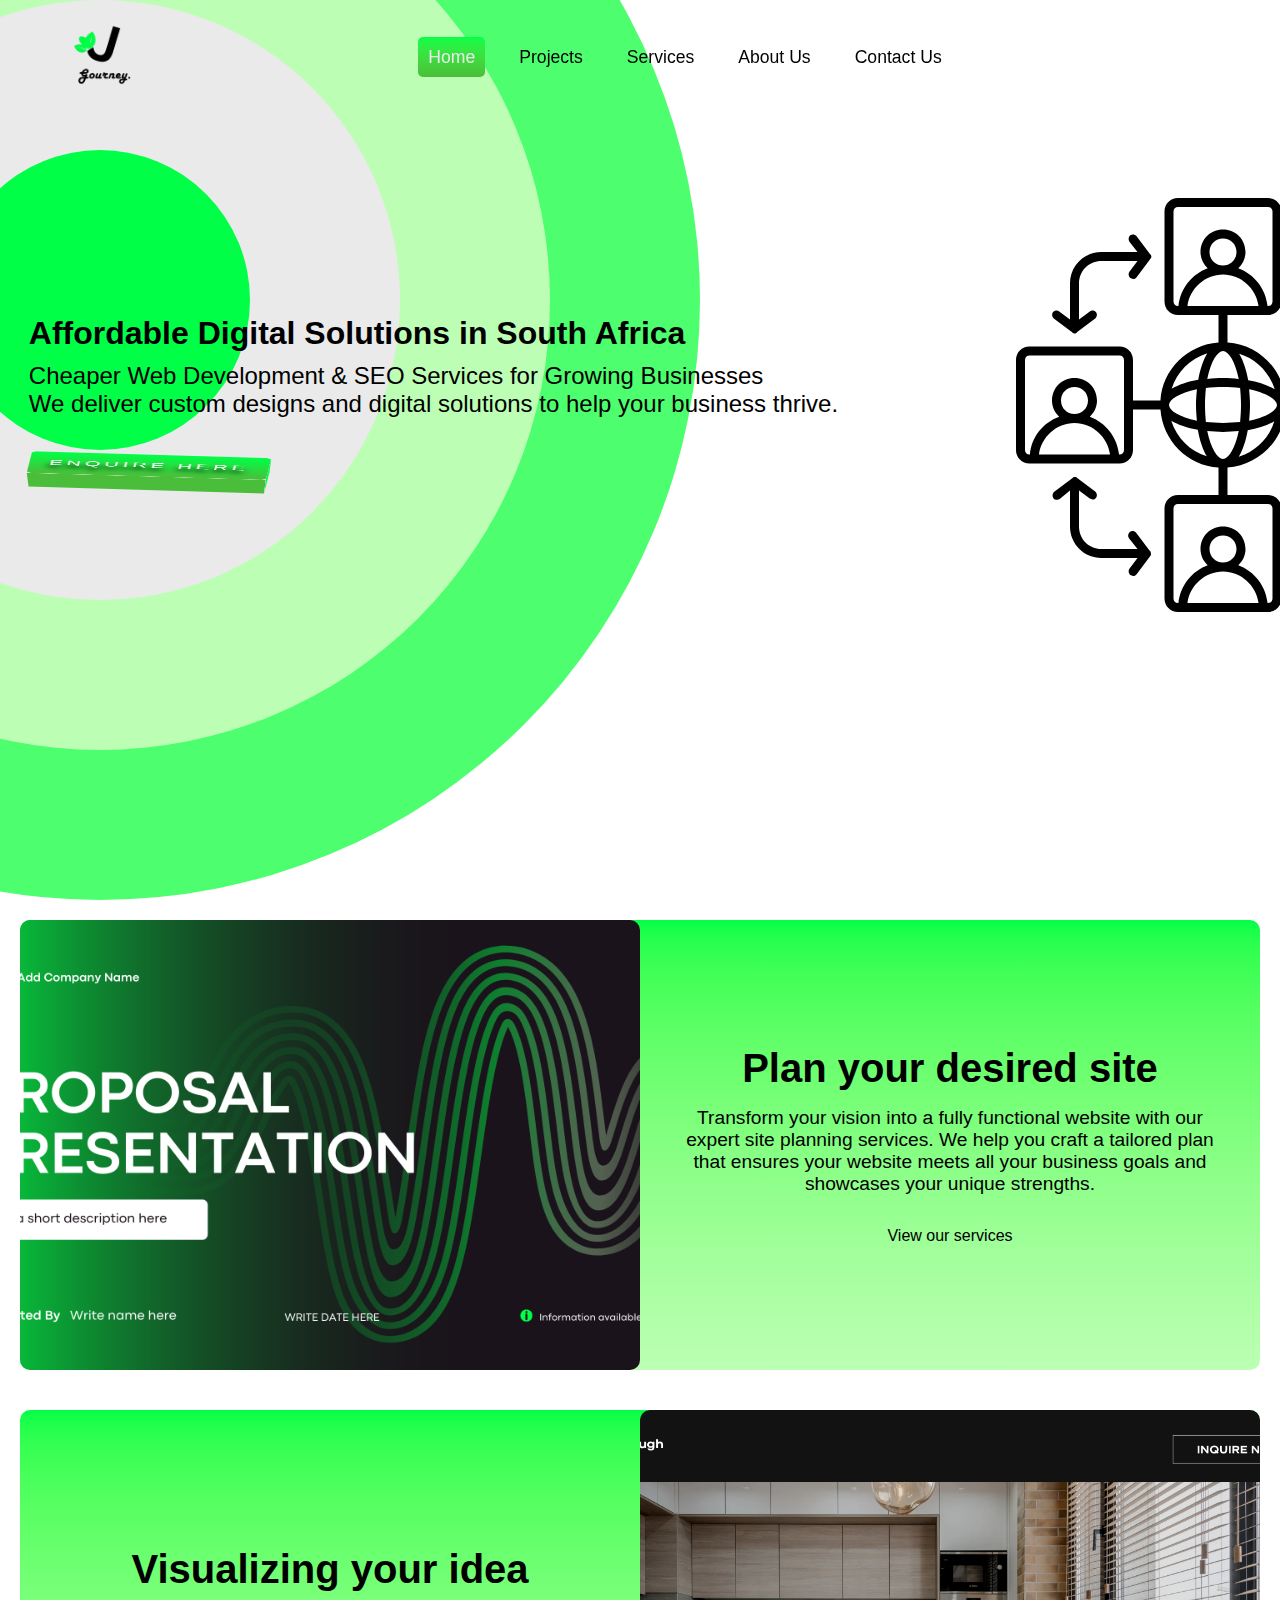
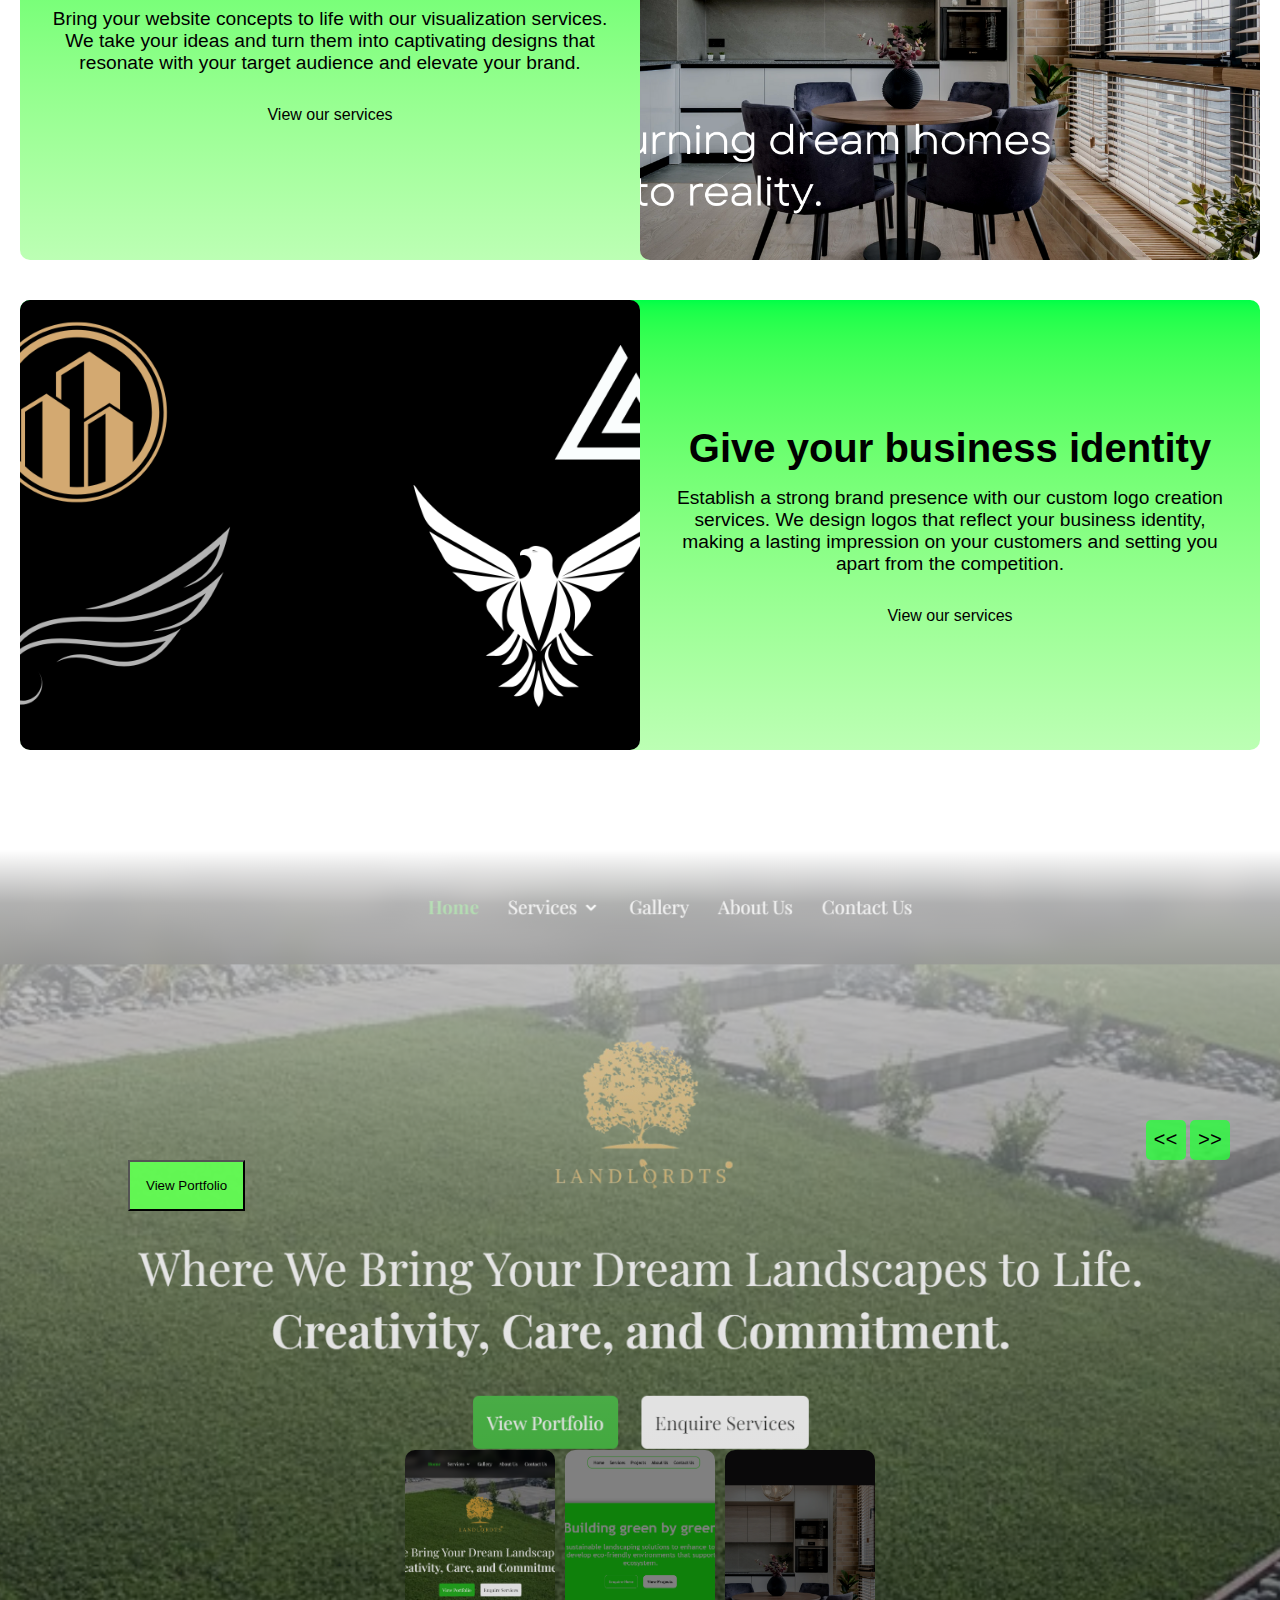
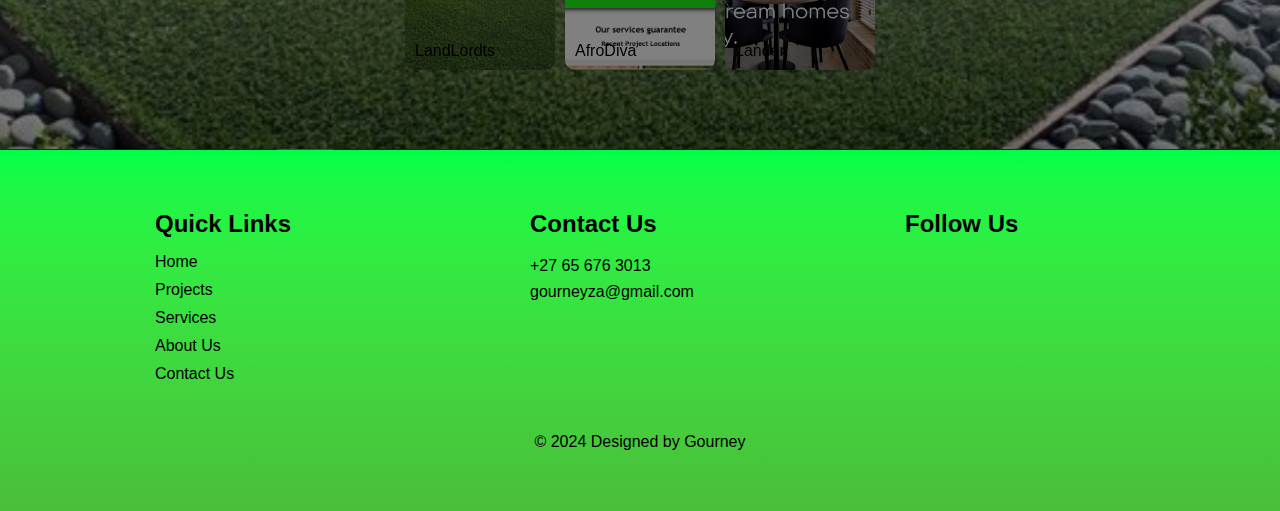
==== commit b91ec958: "Update Gourney to V2" ====
--- a/index.html
+++ b/index.html
@@ -20,6 +20,16 @@
         integrity="sha512-Kc323vGBEqzTmouAECnVceyQqyqdsSiqLQISBL29aUW4U/M7pSPA/gEUZQqv1cwx4OnYxTxve5UMg5GT6L4JJg=="
         crossorigin="anonymous" referrerpolicy="no-referrer" />
 
+    <!-- Google tag (gtag.js) -->
+<script async src="https://www.googletagmanager.com/gtag/js?id=G-W6Y5EHHRC6"></script>
+<script>
+  window.dataLayer = window.dataLayer || [];
+  function gtag(){dataLayer.push(arguments);}
+  gtag('js', new Date());
+
+  gtag('config', 'G-W6Y5EHHRC6');
+</script>
+
 </head>
 
 <body>
@@ -36,11 +46,12 @@
 
     <section class="hero-section">
         <main>
-            <h1>Your Vision, Our Expertise—Crafting Digital Success Together</h1>
-            <p>Professional Web Development & White-Label Services in South Africa</p>
-            <p>We blend creativity with affordability to deliver custom website design and digital marketing solutions that help businesses grow.</p>
+            <h1>Affordable Digital Solutions in South Africa</h1>
+            <p>Cheaper Web Development & SEO Services for Growing Businesses</p>
+            <p>We deliver custom designs and digital solutions to help your business thrive.</p>
             <a href="contact.html"><button class="btn">Enquire Here</button></a>
         </main>
+        
         <div class="hero-slide">
             <img src="images/hero-img.svg" alt="">
         </div>
--- a/styles/styles.css
+++ b/styles/styles.css
@@ -318,7 +318,7 @@
 
   .project-section {
     display: flex;
-    background: linear-gradient(var(--secondary) , var(--color-orange));
+    background: linear-gradient(var(--color-orange), var(--secondary));
     width: 100%;
     min-height: 100vh;
     z-index: 1;
@@ -381,14 +381,21 @@
 
 /* Additional Styling for About Section */
 .about-section {
+    display: grid;
+    grid-template-columns: repeat(auto-fit, minmax(1fr, 1fr)); /* Responsive grid columns */
+    gap: 5rem; /* Space between grid items */
     padding-top: 20vh;
     padding-bottom: 10vh;
     padding-inline: 3rem;
     width: 100%;
-    margin: auto;
-    background: linear-gradient(var(--secondary) , var(--color-orange));
-
-    border-radius: 8px;
+    margin: 0 auto;
+    background: linear-gradient(var(--color-orange), var(--secondary));
+}
+
+.about-section > div {
+    padding: 25px ;
+    background-color: var(--secondary);
+    border-radius: 5px;
     box-shadow: 0px 4px 12px rgba(0, 0, 0, 0.1);
 }
 
@@ -472,8 +479,18 @@
     border-radius: 10px;
     flex-wrap: wrap;
     width: 50%;
-    
-}
+    transition: .5s all ease-in-out;
+}
+
+.service-item:nth-child(odd) {
+    flex-direction: row-reverse;
+}
+
+.service-item:hover {
+    scale: 1.05;
+    box-shadow: 1px 1px 20px var(--color-brown);
+}
+
 .service-item i {
     background-color: var(--color-teal);
     padding: 1.5rem;
